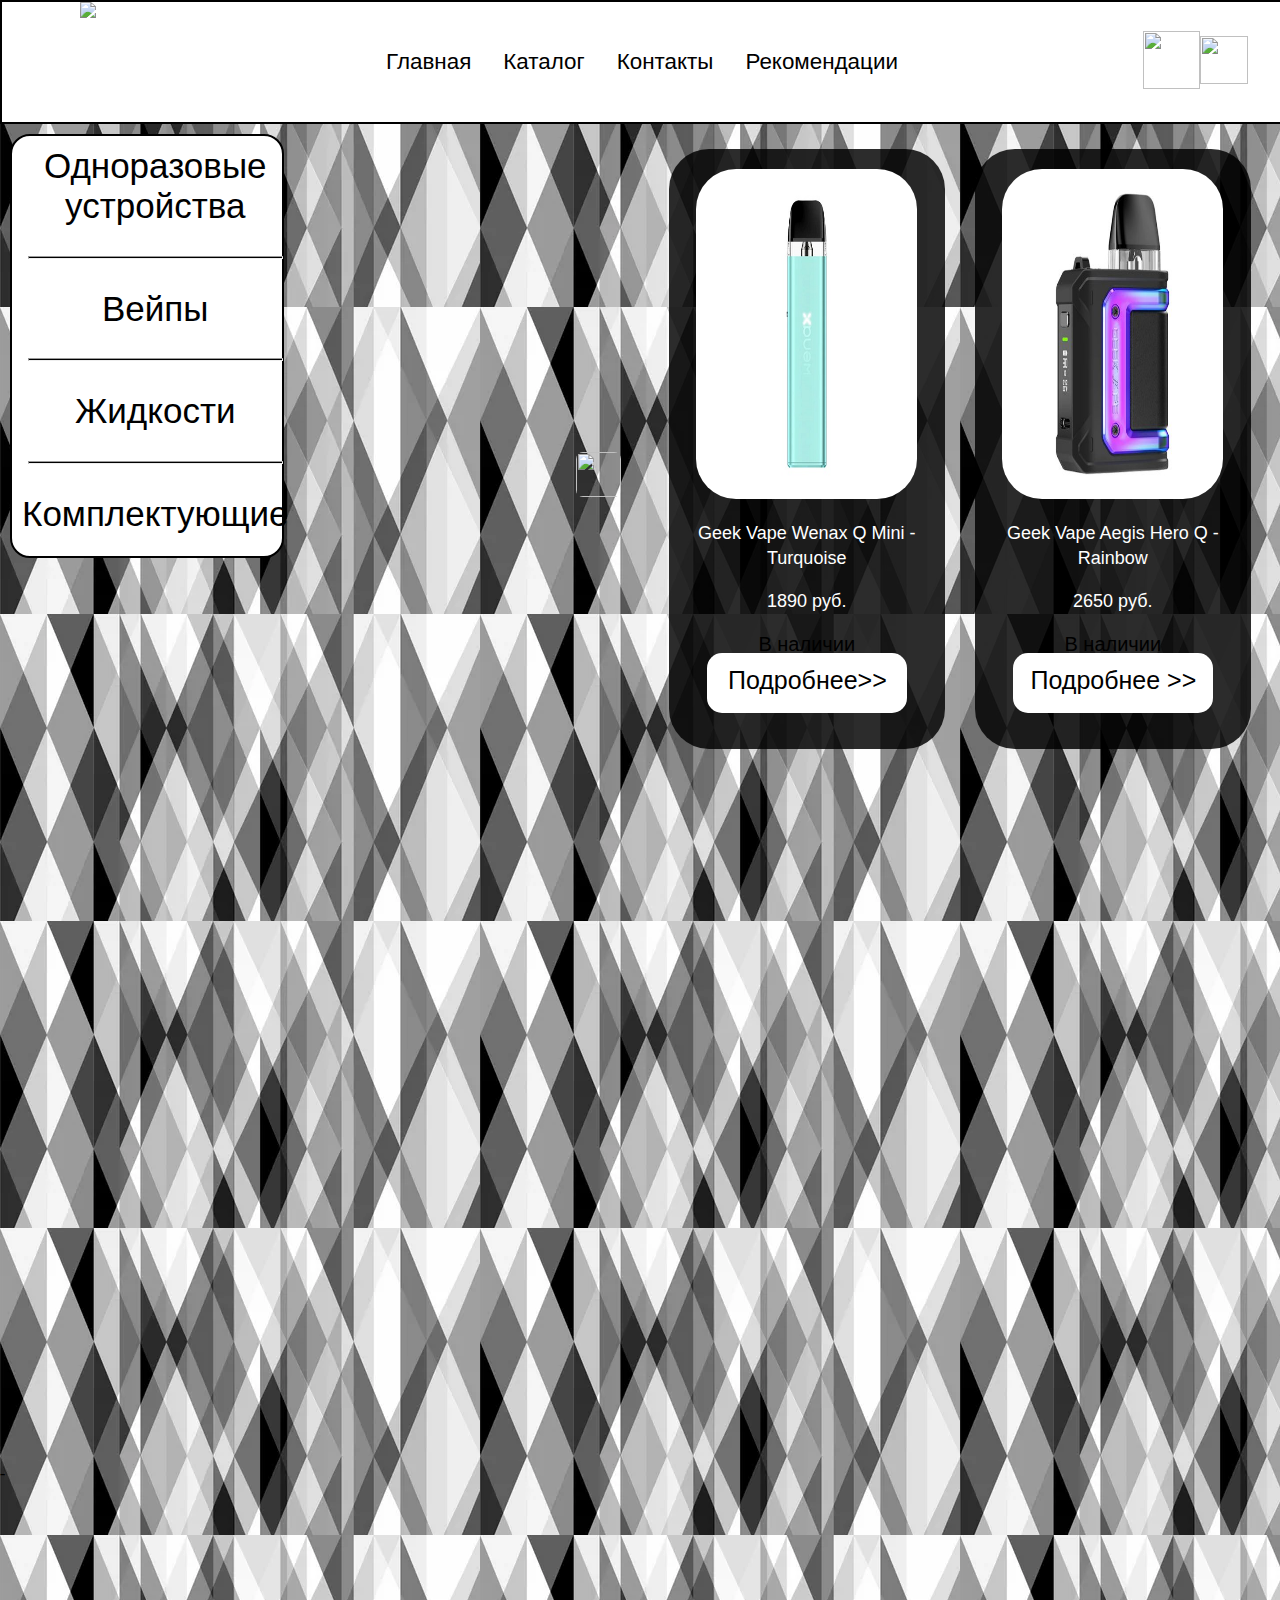
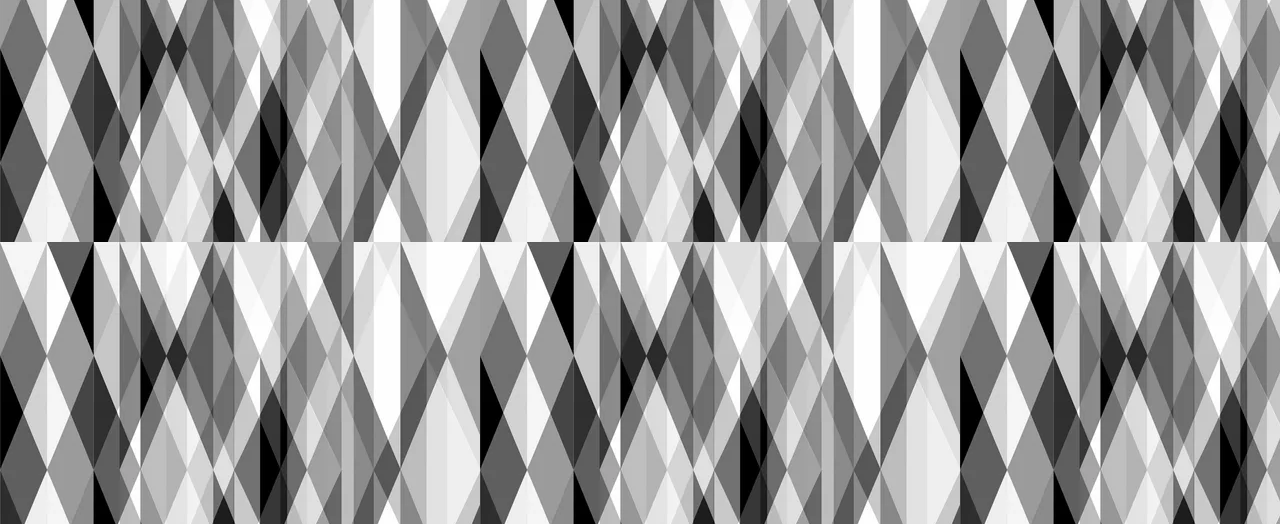
==== index.htm @ 993002d0 "02.11 chuc update" ====
<!DOCTYPE html>
<html lang="ru">
<head>
    <meta charset="UTF-8">
    <meta name="viewport" content="width=device-width, initial-scale=1.0">
    <link rel="stylesheet" href="css/main.css">
    <title>Шапка сайта</title>
</head>
<body>
    <header>
                <div class="navbar">
                    <div class="nav-menu">
                        <div class="logo">
                            <img src="/images/logo.jpg">
                        </div>
                        <div class="menu">
                            <a href="/index.htm">Главная</a>
                            <a href="/catalog.htm">Каталог</a>
                            <a href="">Контакты</a>
                            <a href="">Рекомендации</a>
                        </div>
                        <div class="icons">
                            <a href="#"><img src="/images/backet.jpg" id="basket"></a>
                            <a href="#"><img src="/images/profile.png" id="profile"></a>
                        </div>
                    </div>
                </div>
    </header>

        <div class="catalog-body"> 
                        <div class="product">
                            <a href="#">Одноразовые устройства</a>
                            <hr>
                            <a href="#">Вейпы</a>
                            <hr>
                            <a href="#">Жидкости</a>
                            <hr>
                            <a href="#">Комплектующие</a>
                        </div>

                        
                        <div class="controls">
                            <div class="slide_arrows">
                                <img src="/images/leftafrrow.jpg" id="leftBtn">
                            </div>
                            <div class="slider">
                                <div class="gallery">
                                    <span onclick="window.location='https://example.com';">
                                        <img src="/images/geekvapeWenax-Turquise.jpg">
                                        <p>Geek Vape Wenax Q Mini - Turquoise</p>
                                        <p>1890 руб.</p>
                                        <p1>В наличии</p1>
                                        <div class="price">
                                            <p>Подробнее>></p>
                                        </div>
                                    </span>
                                    <span onclick="window.location='https://example.com';">
                                        <img src="/images/geekvapeAegisHeroQ-Rainbow.jpg">
                                        <p>Geek Vape Aegis Hero Q - Rainbow</p>
                                        <p>2650 руб.</p>
                                        <p1>В наличии</p1>
                                        <div class="price">
                                            <p>Подробнее >></p>
                                        </div>
                                    </span>
                                    <span onclick="window.location='product.html';">
                                        <img src="/images/geekvapeHero2-silver.png">
                                        <p>Geek Vape Aegis Hero Q - Rainbow</p>
                                        <p>3390 руб.</p>
                                        <p1>В наличии</p1>
                                        <div class="price">
                                            <p>Подробнее>></p>
                                        </div>
                                    </span>
                                </div>
                                <div class="gallery">
                                    
                                    <span onclick="window.location='https://example.com';">
                                        <img src="/images/GeekbarPulse12000-watermelonIce.jpg">
                                        <p>Geekbare Pulse 12000 - Watermelon</p>
                                        <p>2250 руб.</p>
                                        <p1>В наличии</p1>
                                        <div class="price">
                                            <p>Подробнее>></p>
                                        </div>
                                    </span>
                                    <span onclick="window.location='https://example.com';">
                                        <img src="/images/geekvapeAegisnano2-dark.jpg">
                                        <p>Geek Vape Aegis Nano 2 - Dark</p>
                                        <p>1890 руб.</p>
                                        <p1>В наличии</p1>
                                        <div class="price">
                                            <p>Подробнее>></p>
                                        </div>
                                    </span>
                                    <span onclick="window.location='https://example.com';">
                                        <img src="/images/Vaporesso-Dojo-Opal-7000-blueRazzberryl.jpg">
                                        <p>Air Max 90 Black Mesh Swoosh</p>
                                        <p>1390 руб.</p>
                                        <p2>Нет в наличии</p2>
                                        <div class="price">
                                            <p>Подробнее>></p>
                                        </div>
                                    </span>
                                </div>
                            </div>
                            <div class="slide_arrows">
                                <img src="/images/rightarrow.jpg" id="rightBtn">
                            </div>
                        </div>-
        </div>


</body>
</html>
<script>
    let horisontalScroll = document.querySelector('.slider');
    let leftBtn = document.getElementById('leftBtn');
    let rightBtn = document.getElementById('rightBtn');

    rightBtn.addEventListener('click', ()=>{
        horisontalScroll.style.scrollBehavior = "smooth";
        horisontalScroll.scrollLeft += 355;
    });

    leftBtn.addEventListener('click', ()=>{
        horisontalScroll.style.scrollBehavior = "smooth";
        horisontalScroll.scrollLeft -= 355;
    });
  </script>
---- css/main.css ----
body, header{
    margin: 0;
    background-image: url(/images/background.jpg);
    background-position: static;
}
.navbar{
    width: 100%;
    height: 120px;
    display: flex;
    justify-content: center;
    background-color: #ffffff;
    border: 2px solid;
    font-family: 'Gill Sans', 'Gill Sans MT', Calibri, 'Trebuchet MS', sans-serif;
}
.nav-menu{
    display: grid;
    width: 98%;
    height: 100%;
    grid-template-columns: 20% 30% 20%;
    column-gap: 15rem;
    justify-content: center;
}
.logo{
    text-align: center;
    img{
        width: 7rem; /* размер лого сайта можешь поменять */
    }
}
.menu{
    display: flex;
    justify-content: center;
    align-items: center;
    column-gap: 2rem;
    font-family: "Pacifico" sans-serif ;
    a{
        position: relative;
        text-decoration: none;
        font-size: 1.4rem;
        color: rgb(0, 0, 0);
    }
    a::before{
        content: '';
        bottom: 0;
        left: 0;
        position: absolute;
        width: 100%;
        height: 2px;
        background-color:#000000;
        transition: 0.5s;
        transform: scaleX(0);
    }
    a:hover::before{
        transform: scaleX(1);
    }
}
.icons{
    display: flex;
    align-items:center;
    justify-content: center;
    #basket{
        width: 3.6rem; /*размеры лого корзины убрать можешь */ 
        height: 3.6rem;
    }
    #profile{
        width: 3rem; /*размеры лого профиля убрать можешь тоже */
        height: 3rem;
    }
}
.catalog-body{
    width: 90%;
    height: 2000px;
    display: grid;
    grid-template-columns: 1fr 3fr;
}

.product{
    padding: 10px;
    margin: 10px;
    display: grid ;
    background-color: #ffffff;
    border: 2px solid;
    font-size: 35px;
    width: 250px;
    height: 400px;
    border-radius: 20px;
    
}
    .product a {
        font-family:'Gill Sans', 'Gill Sans MT', Calibri, 'Trebuchet MS', sans-serif;
        text-decoration: none;
        font-style: none;
        color: black;
        text-align: center;
        transition: 200ms;
    }
    .product a:hover{
        transform:scale(1.1) ;
    }
    hr{
        height: 1px;
        width: 95%;
        background-color: #000000;
    }

.controls{
    display: flex;
    justify-content: center;
    align-items: center;
    width: 50%;
    height: 700px;
    position: relative;
}
.slide_arrows{
    width: 45px;
    height: 45px;
    transition:0.5s;
    margin:2%;
    border-radius: 50%;
    cursor: pointer;
    transition: 100ms;
}
.slide_arrows img{
    width: 45px;
    height: 45px;
    border-radius: 7px;

}
.slider{
    width: 56%;
    display: flex;
    overflow-x: scroll;
    margin-bottom: 50px;
}
.slider::-webkit-scrollbar{
    width: 0;
}
.slider .gallery{
    width: 97%;
    display: flex;
    grid-template-columns: auto auto auto auto;
    grid-gap: 30px;
    padding: 15px;
    flex: none;
}
.slider .gallery img{
    width: 80%;
    height: 55%;
    margin-top: 20px;
    border-radius: 40px;
}
.gallery span{
    width: 500px;
    height: 600px;
    background-color: #000000d3;
    border-radius: 40px;
    text-align: center;
    cursor: pointer;
    position: relative;
}
.gallery p{
    color: #ffffff;
    line-height: 1.4em;
    font-family: 'Gill Sans', 'Gill Sans MT', Calibri, 'Trebuchet MS', sans-serif;
    font-size: 18px;
}
@keyframes gradienttext{
    from{
        color: chartreuse;
    }
    50%{
        color: aqua;
    }
    to{
       color: chartreuse; 
    }
}
@keyframes gradienttext1 {
    from{
        color: red;
    }
    50%{
        color: yellow;
    }
    to{
        color: red;
    }
}
    .gallery p1{
        font-size: 20px;
        animation-name: gradienttext;
        animation-duration: 1s;
        animation-iteration-count: infinite;
        font-family: 'Gill Sans', 'Gill Sans MT', Calibri, 'Trebuchet MS', sans-serif;
    }
    .gallery p2{
        font-size: 20px;
        animation-name: gradienttext1;
        animation-duration: 1s;
        animation-iteration-count: infinite;
        font-family: 'Gill Sans', 'Gill Sans MT', Calibri, 'Trebuchet MS', sans-serif;

    }
.slide_arrows:active{
    transform:scale(1.3);
}
.price{
    background-color: #fff;
    width: 200px;
    height: 60px;
    border-radius: 15px;
    position: absolute;
    bottom: 6%;
    left: 14%;
    transition: 300ms;
    font-family: 'Gill Sans', 'Gill Sans MT', Calibri, 'Trebuchet MS', sans-serif;
    font-size: 25px;
}
.price:hover{
    transform: scale(1.2);
}
.price p{
    color: #000000;
    margin-top: 10px;
    font-size: 25px;
}
.popular-product p{
    position: absolute;
    top: 0;
}

.image-container-catalog {
    position: relative;
    width: 300px; /* Установите нужную ширину */
}

.main-image-catalog {
    width: 100%;
    transition: opacity 0.3s ease;
}

.thumbnails-catalog {
    display: flex;
    justify-content: center;
    margin-top: 10px;
}

.thumbnail-catalog {
    width: 50px; /* Размер миниатюр */
    height: 50px;
    border-radius: 50%; /* Кружковая форма */
    margin: 0 5px;
    cursor: pointer;
    opacity: 0.6;
    transition: opacity 0.3s ease;
}

.thumbnail-catalog:hover {
    opacity: 1; /* Увеличиваем непрозрачность при наведении */
}
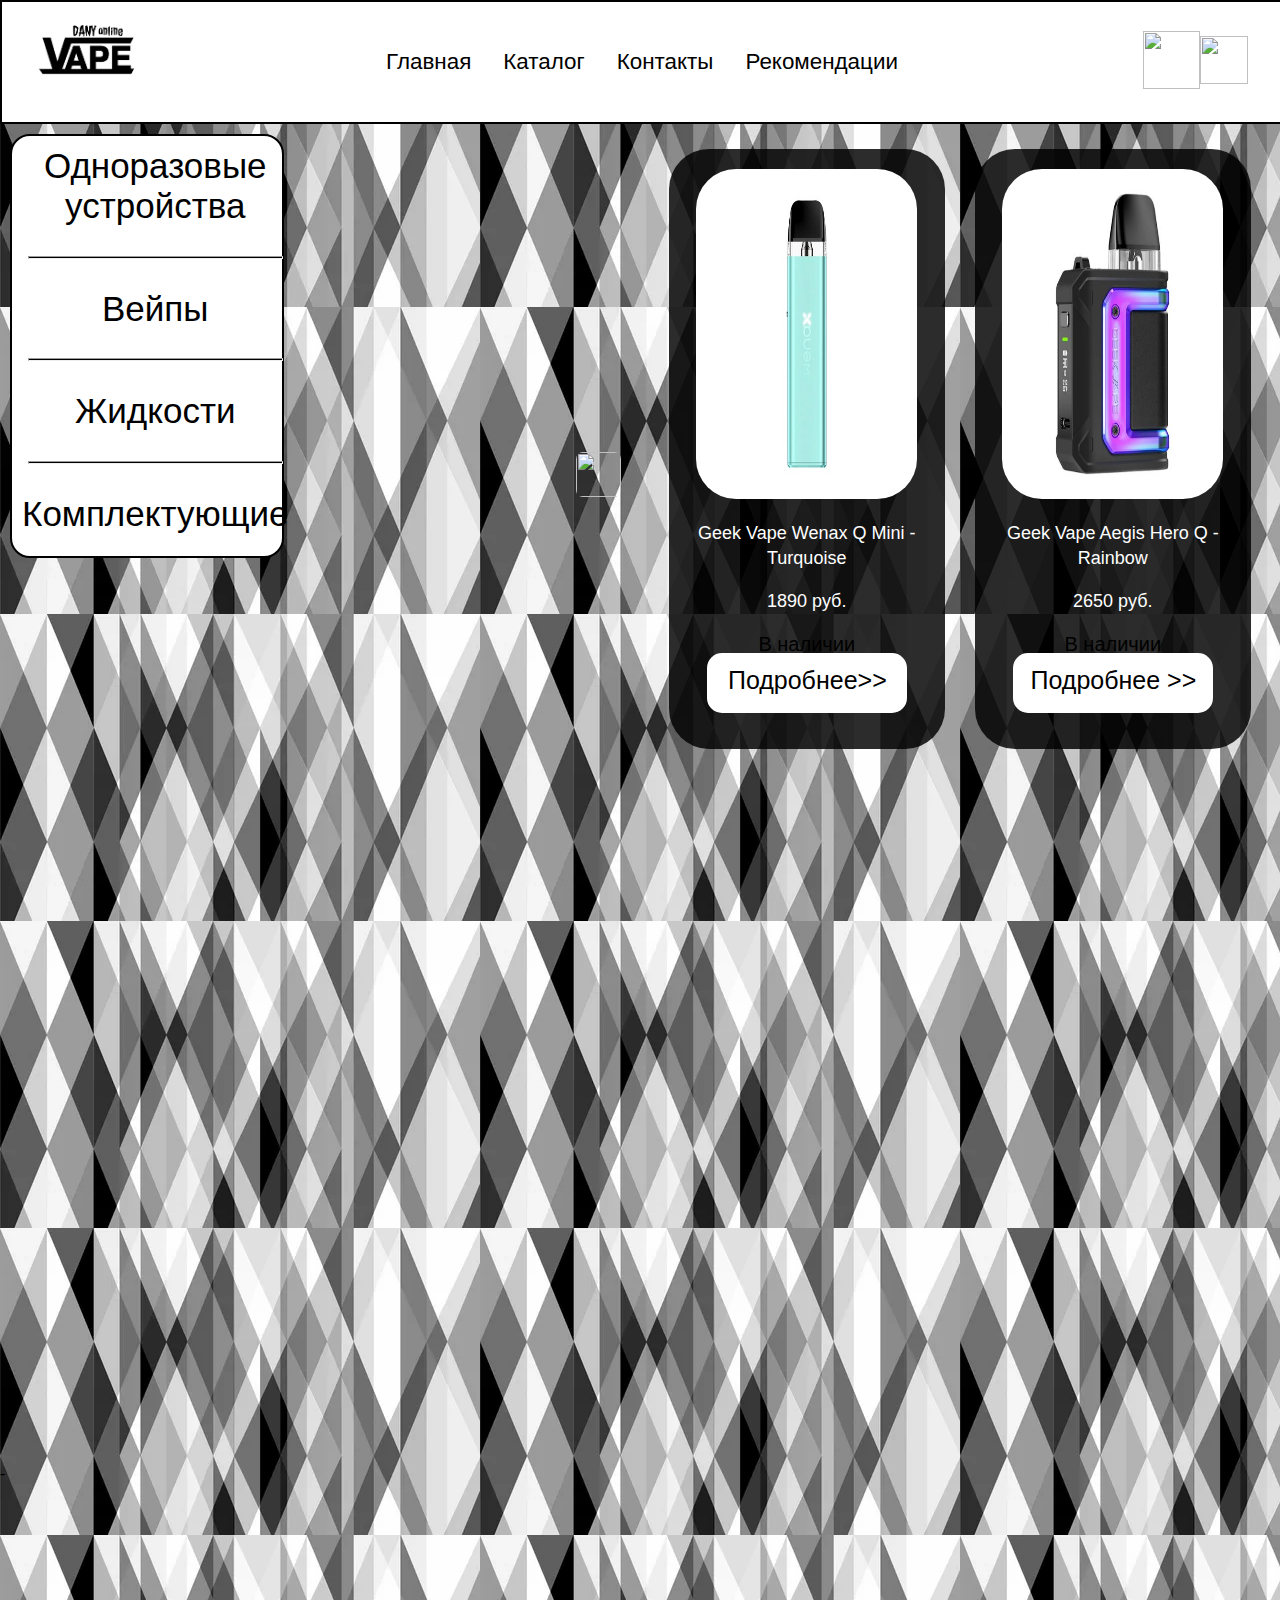
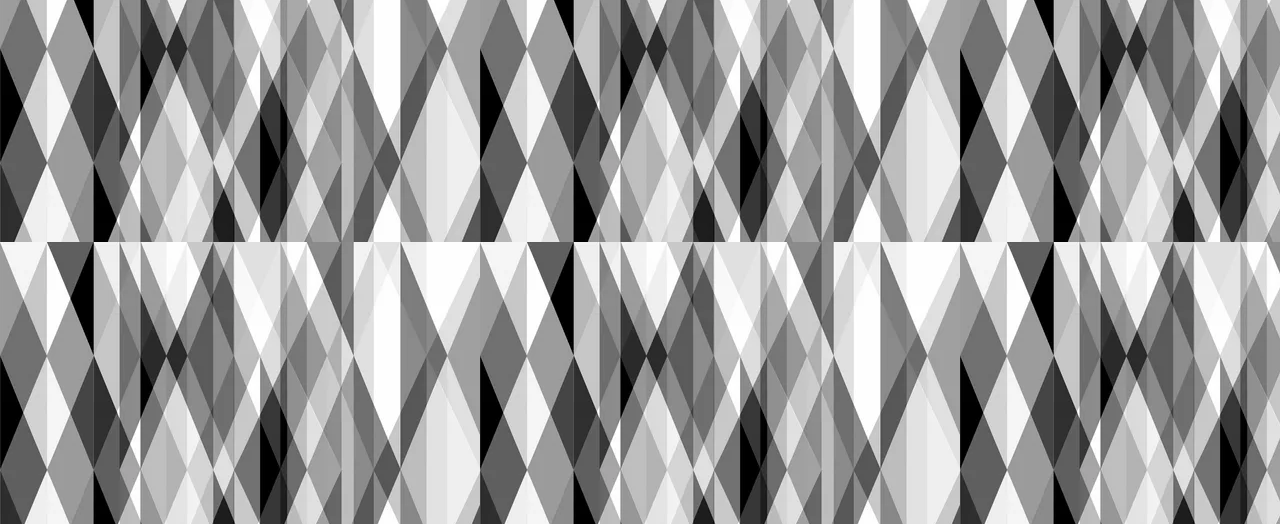
==== commit be143d5d: "05.11 chuc update" ====
--- a/index.htm
+++ b/index.htm
@@ -11,7 +11,7 @@
                 <div class="navbar">
                     <div class="nav-menu">
                         <div class="logo">
-                            <img src="/images/logo.jpg">
+                            <img src="/images/logo.png">
                         </div>
                         <div class="menu">
                             <a href="/index.htm">Главная</a>
--- a/css/main.css
+++ b/css/main.css
@@ -223,37 +223,46 @@
     margin-top: 10px;
     font-size: 25px;
 }
-.popular-product p{
+.catalog-product{
+    width: 300px;
+    height: 300px;
+    background-color: black;
+    margin-top: 10px;
+    display: inline-block;
+    margin-top: 25px;
+    justify-content: center;
+
+}
+.catalog-product p{
+    font-family: 'Gill Sans', 'Gill Sans MT', Calibri, 'Trebuchet MS', sans-serif;
+    color: #fff;
+}
+.catalog-product img{
+    width: 60%;
+    height: 60%;
+    margin-top: 10px;
+    justify-content: center;
+    display: flex;
+    
+}
+.catalog-product-price{
+    background-color: #fff;
+    width: 200px;
+    height: 60px;
+    border-radius: 15px;
     position: absolute;
-    top: 0;
-}
-
-.image-container-catalog {
-    position: relative;
-    width: 300px; /* Установите нужную ширину */
-}
-
-.main-image-catalog {
+    bottom: 6%;
+    left: 14%;
+    transition: 300ms;
+    font-family: 'Gill Sans', 'Gill Sans MT', Calibri, 'Trebuchet MS', sans-serif;
+    font-size: 25px;
+
+}
+.catalog-grid{
+    display: grid;
+    grid-template-columns: 1fr 1fr 1fr;
     width: 100%;
-    transition: opacity 0.3s ease;
-}
-
-.thumbnails-catalog {
-    display: flex;
-    justify-content: center;
-    margin-top: 10px;
-}
-
-.thumbnail-catalog {
-    width: 50px; /* Размер миниатюр */
-    height: 50px;
-    border-radius: 50%; /* Кружковая форма */
-    margin: 0 5px;
-    cursor: pointer;
-    opacity: 0.6;
-    transition: opacity 0.3s ease;
-}
-
-.thumbnail-catalog:hover {
-    opacity: 1; /* Увеличиваем непрозрачность при наведении */
+    grid-auto-rows: 45%;
+    gap: 50px;
+    background-color: red;
 }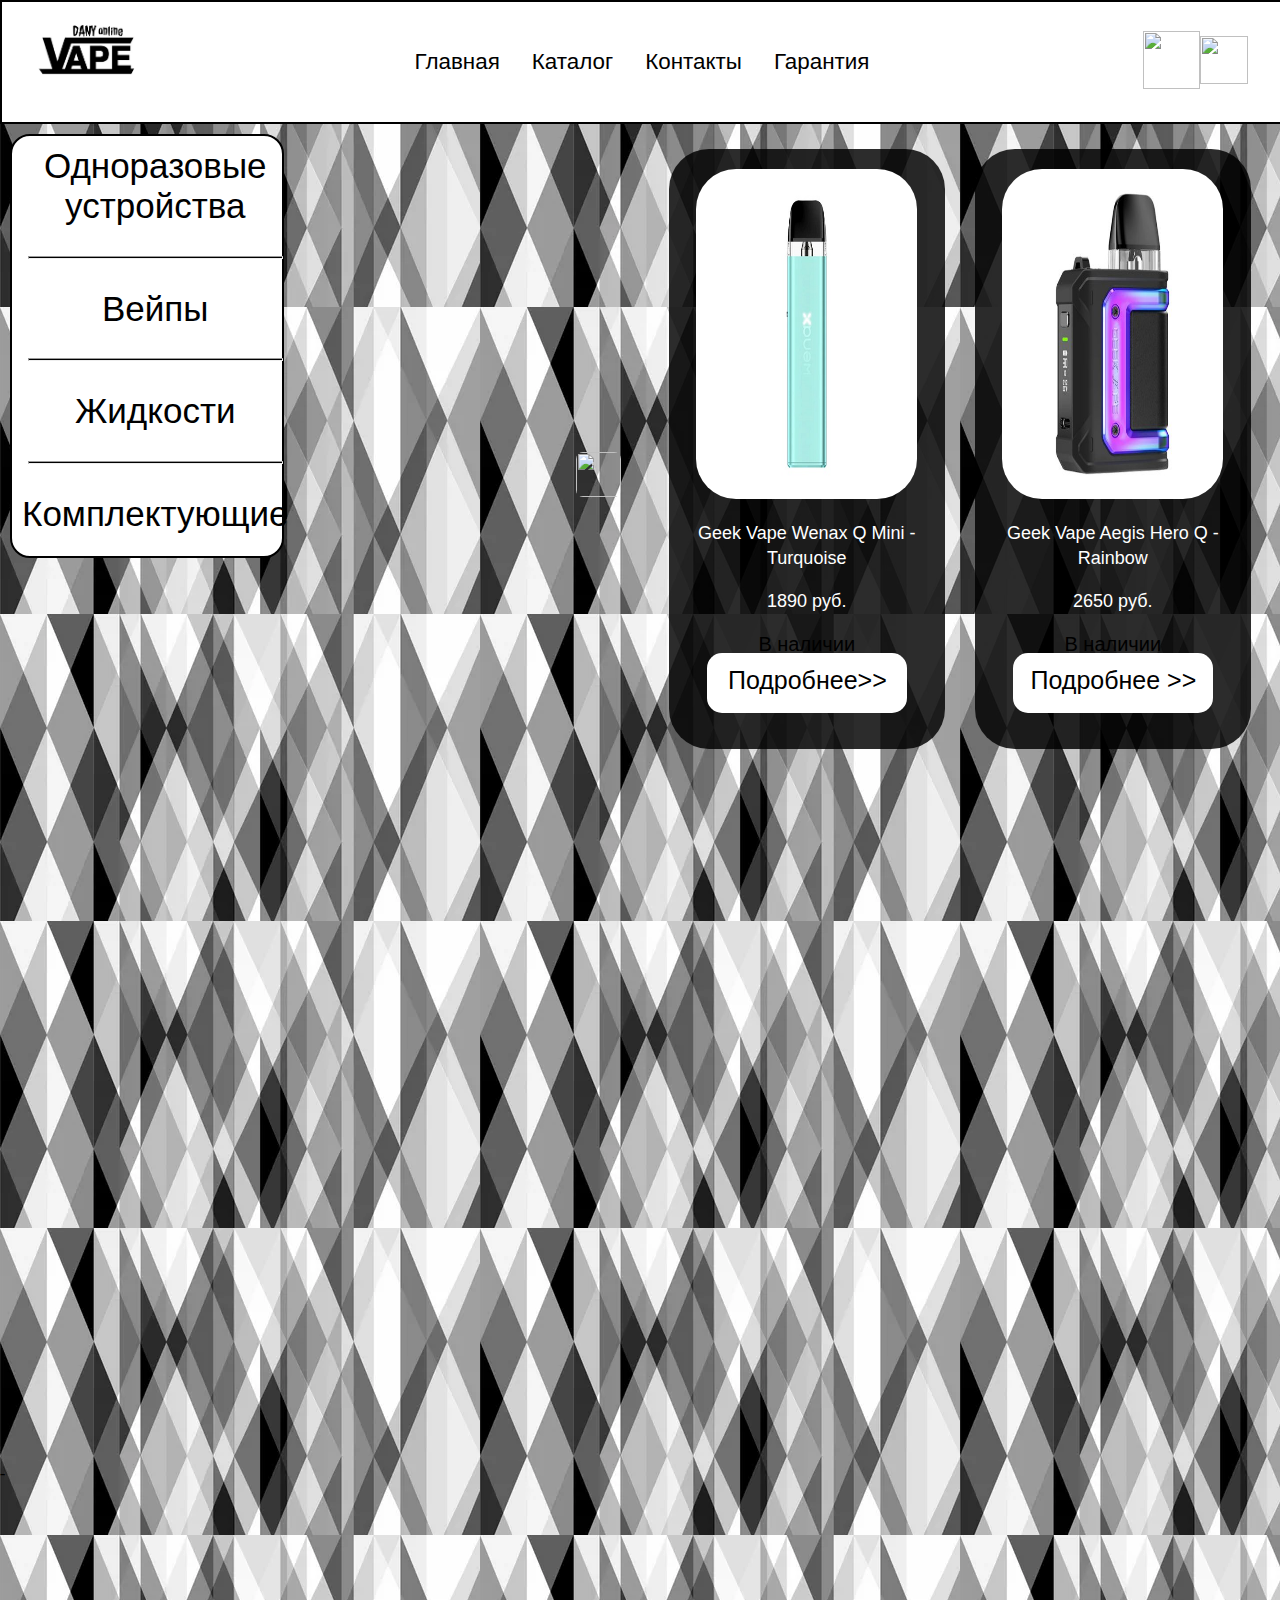
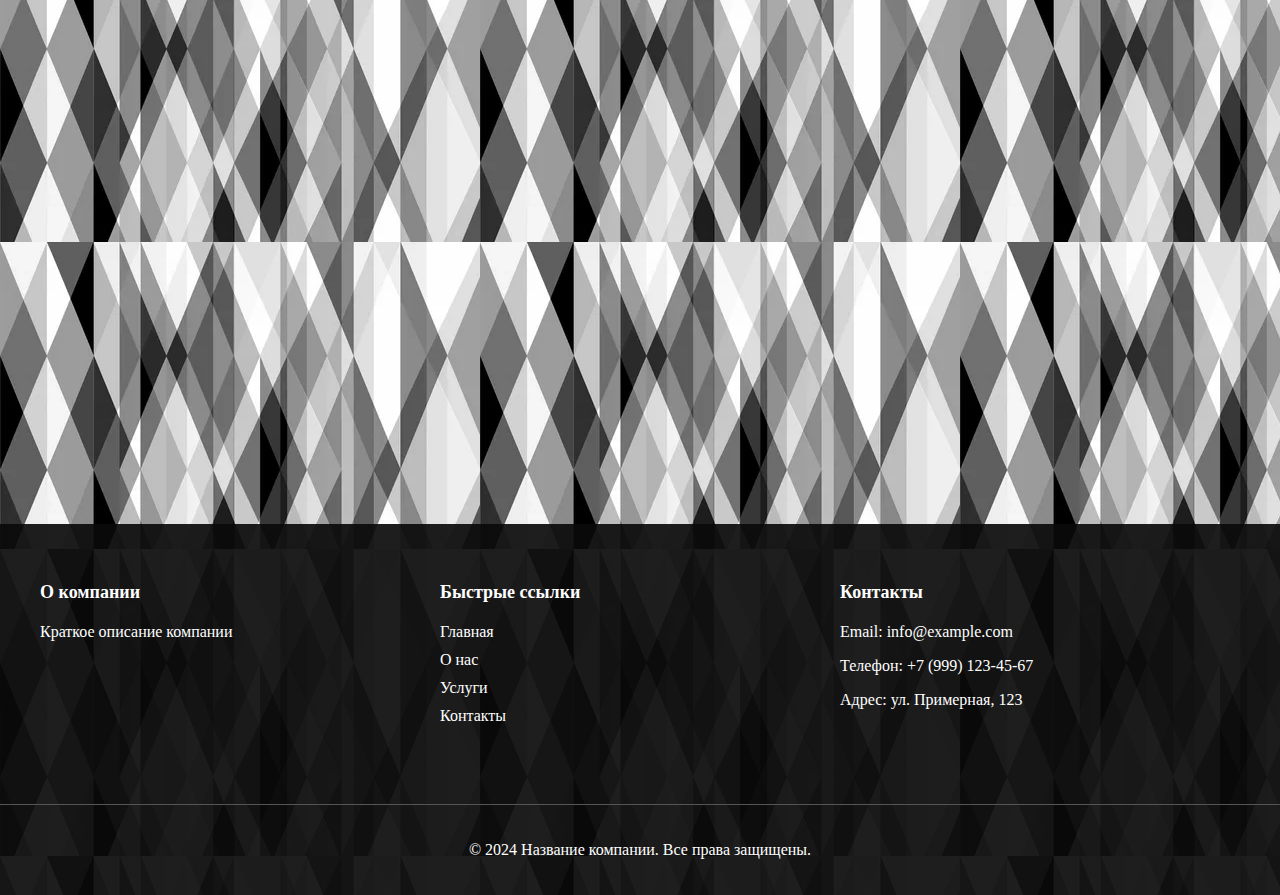
==== commit 97a9f682: "12.11 chuc update" ====
--- a/index.htm
+++ b/index.htm
@@ -4,7 +4,7 @@
     <meta charset="UTF-8">
     <meta name="viewport" content="width=device-width, initial-scale=1.0">
     <link rel="stylesheet" href="css/main.css">
-    <title>Шапка сайта</title>
+    <title>Dany online</title>
 </head>
 <body>
     <header>
@@ -16,8 +16,8 @@
                         <div class="menu">
                             <a href="/index.htm">Главная</a>
                             <a href="/catalog.htm">Каталог</a>
-                            <a href="">Контакты</a>
-                            <a href="">Рекомендации</a>
+                            <a href="/contacts.htm">Контакты</a>
+                            <a href="">Гарантия</a>
                         </div>
                         <div class="icons">
                             <a href="#"><img src="/images/backet.jpg" id="basket"></a>
@@ -65,7 +65,7 @@
                                     </span>
                                     <span onclick="window.location='product.html';">
                                         <img src="/images/geekvapeHero2-silver.png">
-                                        <p>Geek Vape Aegis Hero Q - Rainbow</p>
+                                        <p>Geek Vape Aegis Hero 2 - Silver</p>
                                         <p>3390 руб.</p>
                                         <p1>В наличии</p1>
                                         <div class="price">
@@ -112,6 +112,44 @@
 
 
 </body>
+<footer class="footer">
+    <div class="footer-content">
+        <!-- Company Info Section -->
+        <div class="footer-section">
+            <h3>О компании</h3>
+            <p>Краткое описание компании</p>
+            <div class="social-links">
+                <a href="#"><i class="fab fa-facebook"></i></a>
+                <a href="#"><i class="fab fa-twitter"></i></a>
+                <a href="#"><i class="fab fa-instagram"></i></a>
+            </div>
+        </div>
+
+        <!-- Quick Links Section -->
+        <div class="footer-section">
+            <h3>Быстрые ссылки</h3>
+            <ul>
+                <li><a href="#">Главная</a></li>
+                <li><a href="#">О нас</a></li>
+                <li><a href="#">Услуги</a></li>
+                <li><a href="#">Контакты</a></li>
+            </ul>
+        </div>
+
+        <!-- Contact Info Section -->
+        <div class="footer-section">
+            <h3>Контакты</h3>
+            <p>Email: info@example.com</p>
+            <p>Телефон: +7 (999) 123-45-67</p>
+            <p>Адрес: ул. Примерная, 123</p>
+        </div>
+    </div>
+
+    <!-- Copyright Section -->
+    <div class="footer-bottom">
+        <p>&copy; 2024 Название компании. Все права защищены.</p>
+    </div>
+</footer>
 </html>
 <script>
     let horisontalScroll = document.querySelector('.slider');
--- a/css/main.css
+++ b/css/main.css
@@ -223,46 +223,168 @@
     margin-top: 10px;
     font-size: 25px;
 }
-.catalog-product{
-    width: 300px;
-    height: 300px;
-    background-color: black;
-    margin-top: 10px;
-    display: inline-block;
-    margin-top: 25px;
-    justify-content: center;
-
-}
-.catalog-product p{
-    font-family: 'Gill Sans', 'Gill Sans MT', Calibri, 'Trebuchet MS', sans-serif;
-    color: #fff;
-}
-.catalog-product img{
-    width: 60%;
-    height: 60%;
-    margin-top: 10px;
-    justify-content: center;
-    display: flex;
-    
-}
-.catalog-product-price{
-    background-color: #fff;
-    width: 200px;
-    height: 60px;
-    border-radius: 15px;
-    position: absolute;
-    bottom: 6%;
-    left: 14%;
-    transition: 300ms;
-    font-family: 'Gill Sans', 'Gill Sans MT', Calibri, 'Trebuchet MS', sans-serif;
-    font-size: 25px;
-
-}
-.catalog-grid{
+.catalog-conteiner{
+    width: 100%;
+    display: flex;
+    justify-content: center;
+}
+.catalog{
+    margin-left: 30px;
     display: grid;
-    grid-template-columns: 1fr 1fr 1fr;
-    width: 100%;
+    height: 1000px;
+    grid-template-columns: 350px 350px 350px 350px;
     grid-auto-rows: 45%;
     gap: 50px;
-    background-color: red;
+}
+.product-catalog{
+    height: 475px;
+    width: 300px;
+    border: 1px solid #000000;
+    border-radius: 20px;
+    text-align: center;
+    background-color: #000000bb;
+    padding-left: 15px;
+    font-family: 'Gill Sans', 'Gill Sans MT', Calibri, 'Trebuchet MS', sans-serif;
+
+}
+.product-catalog img{
+    border-radius: 20px;
+    margin:15px auto;
+    height: 230px;
+    width: 230px;
+}
+.price-catalog{
+    background-color: #ffffff;
+    margin: auto;
+    width: 200px;
+    height: 40px;
+    border-radius: 10px;
+    display: flex;
+    justify-content: center;
+    align-items: center;
+}
+
+.product-catalog p{
+    font-size: 1.6em;
+    color: #ffffff;
+}
+.price-catalog p{
+    font-family: 'Gill Sans', 'Gill Sans MT', Calibri, 'Trebuchet MS', sans-serif;
+    color: #000000;
+    font-size: 2em;
+}
+.product-catalog a{
+    text-decoration: none;
+}
+.contact{
+    margin-left: 400px;
+    margin-top: 30px;
+    border-radius: 30px;
+    display: flex;
+    justify-content: center;
+    width: 60%;
+    height: 450px;
+    background-color: #000000c7;
+}
+.top-image img {
+    width: 100%;
+    height: auto;
+    margin-bottom: 20px;
+}
+.contact-content {
+    display: flex;
+    justify-content: space-between;
+    align-items: flex-start;
+    gap: 20px;
+}
+.contact li{
+    font-size: 35px;
+    font-family: 'Gill Sans', 'Gill Sans MT', Calibri, 'Trebuchet MS', sans-serif;
+    color: #ffffff;
+}
+.contact img{
+    width: 200px;
+    height: 200px;
+    margin-top: 10px;
+}
+.contact-text{
+    flex: 1;
+}
+.right-image img {
+    max-width: 300px;
+    height: auto;
+    margin-left: 30px;
+}
+.footer {
+    background-color: #0a0a0aea;
+    color: #fff;
+    padding: 40px 0 20px;
+    margin-top: auto;
+}
+
+.footer-content {
+    max-width: 1200px;
+    margin: 0 auto;
+    display: flex;
+    justify-content: space-around;
+    flex-wrap: wrap;
+    height: 200px;
+}
+
+.footer-section {
+    flex: 1;
+    min-width: 250px;
+}
+
+.footer-section h3 {
+    color: #fff;
+    margin-bottom: 20px;
+    font-size: 18px;
+}
+
+.footer-section ul {
+    list-style: none;
+    padding: 0;
+}
+
+.footer-section ul li {
+    margin-bottom: 10px;
+}
+
+.footer-section a {
+    color: #fff;
+    text-decoration: none;
+    transition: color 0.3s ease;
+}
+
+.footer-section a:hover {
+    color: #ddd;
+}
+
+.social-links {
+    margin-top: 20px;
+}
+
+.social-links a {
+    margin-right: 15px;
+    font-size: 20px;
+}
+
+.footer-bottom {
+    text-align: center;
+    padding-top: 20px;
+    margin-top: 40px;
+    border-top: 1px solid #555;
+}
+
+/* Responsive Design */
+@media (max-width: 768px) {
+    .footer-section {
+        min-width: 100%;
+        text-align: center;
+    }
+    
+    .footer-content {
+        flex-direction: column;
+    }
 }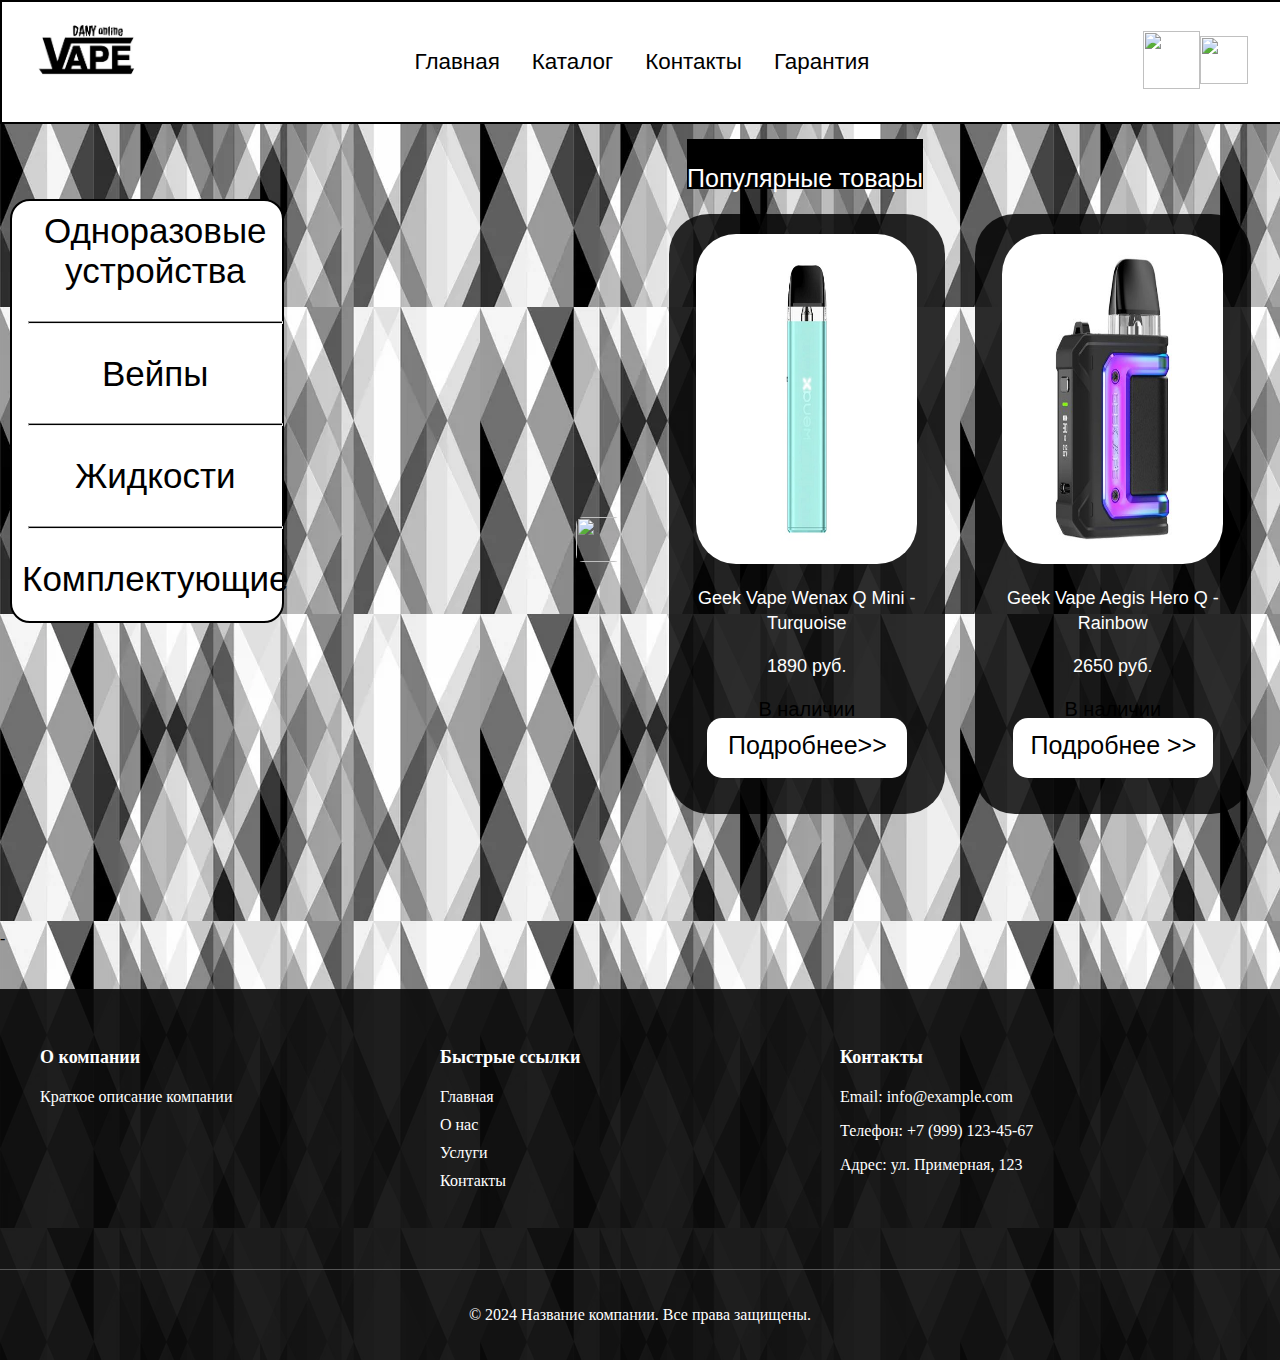
==== commit 5e953f2e: "13.11 chuc update" ====
--- a/index.htm
+++ b/index.htm
@@ -26,7 +26,12 @@
                     </div>
                 </div>
     </header>
-
+                        <div class="popular-product">
+                            <div class="popular-text">
+                            <p>Популярные товары</p>
+                            </div>
+                        </div>
+    
         <div class="catalog-body"> 
                         <div class="product">
                             <a href="#">Одноразовые устройства</a>
--- a/css/main.css
+++ b/css/main.css
@@ -68,9 +68,9 @@
 }
 .catalog-body{
     width: 90%;
-    height: 2000px;
+    height: 800px;
     display: grid;
-    grid-template-columns: 1fr 3fr;
+    grid-template-columns: 1fr 4fr;
 }
 
 .product{
@@ -377,7 +377,6 @@
     border-top: 1px solid #555;
 }
 
-/* Responsive Design */
 @media (max-width: 768px) {
     .footer-section {
         min-width: 100%;
@@ -387,4 +386,21 @@
     .footer-content {
         flex-direction: column;
     }
+}
+.popular-product{
+    text-align: center;
+    display: flex;
+    justify-content: center;
+    width: 100%;
+    height: 50px;
+    margin-top: 15px;
+}
+.popular-text{
+    background-color: #000000;
+    margin-left: 330px;
+}
+.popular-text p{
+    font-family:'Gill Sans', 'Gill Sans MT', Calibri, 'Trebuchet MS', sans-serif;
+    color: #fff;
+    font-size: 25px;
 }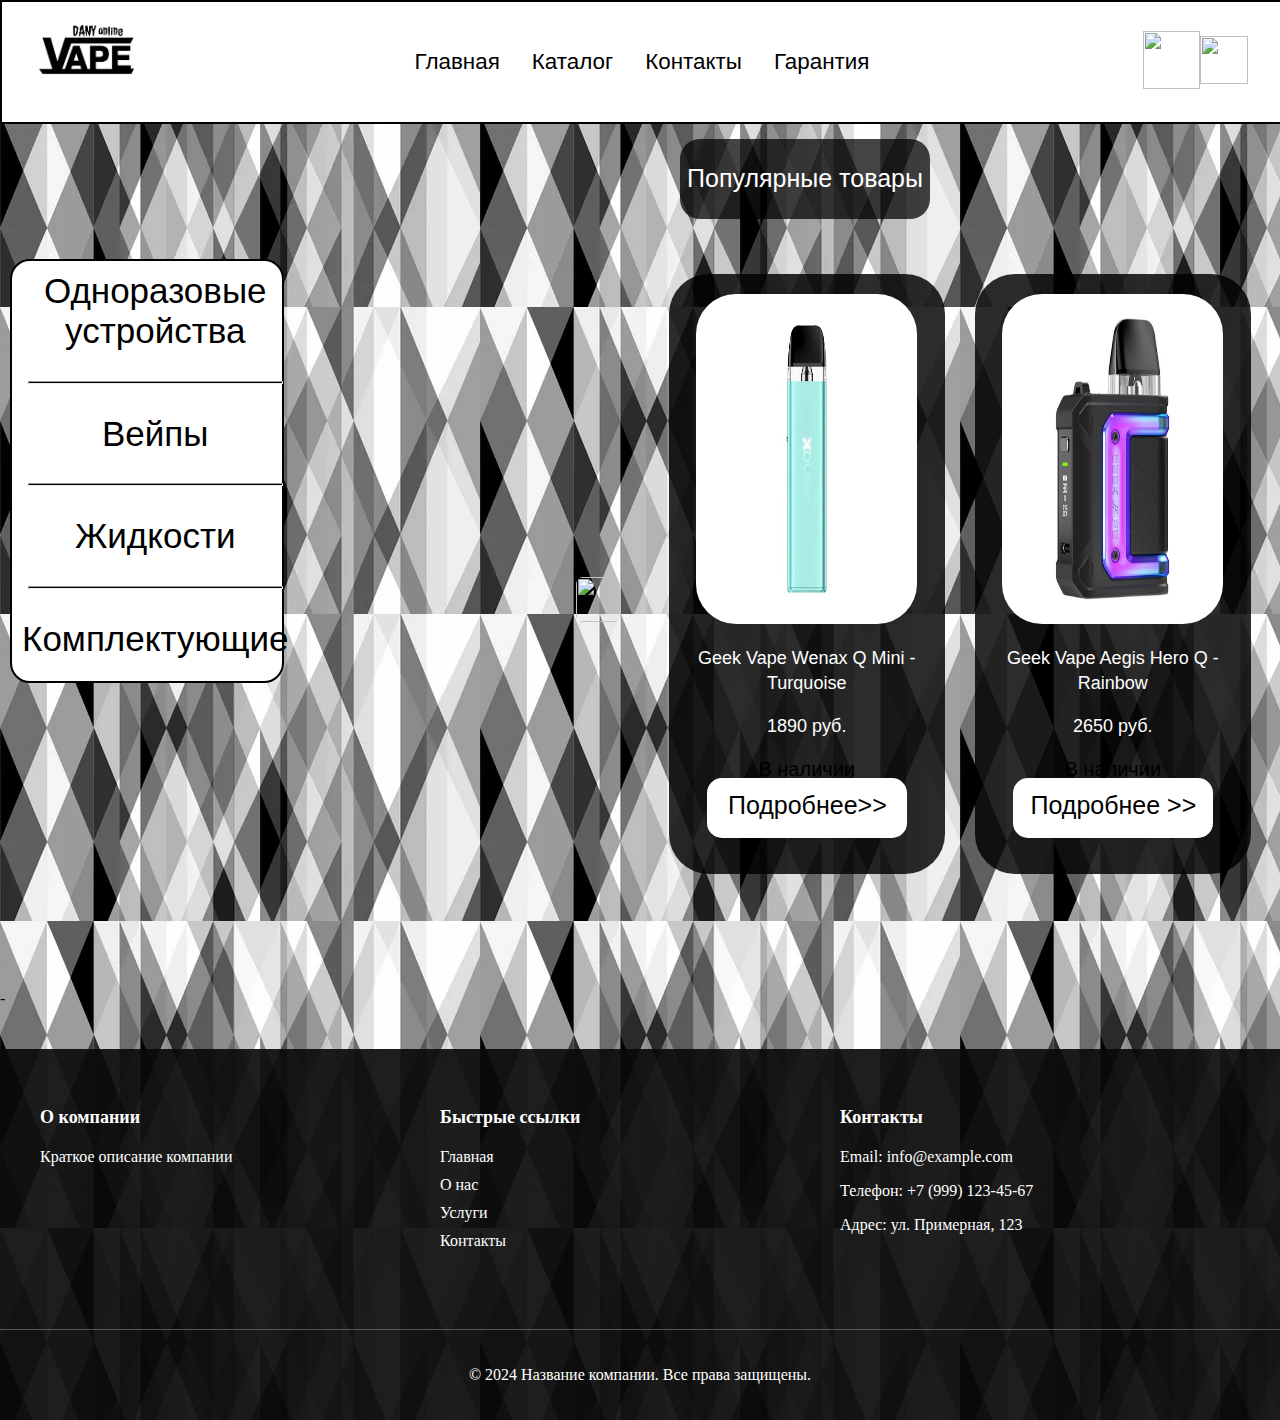
==== commit 86c1b88a: "25.11 chuc update" ====
--- a/index.htm
+++ b/index.htm
@@ -17,7 +17,7 @@
                             <a href="/index.htm">Главная</a>
                             <a href="/catalog.htm">Каталог</a>
                             <a href="/contacts.htm">Контакты</a>
-                            <a href="">Гарантия</a>
+                            <a href="/garantia.htm">Гарантия</a>
                         </div>
                         <div class="icons">
                             <a href="#"><img src="/images/backet.jpg" id="basket"></a>
--- a/css/main.css
+++ b/css/main.css
@@ -71,6 +71,7 @@
     height: 800px;
     display: grid;
     grid-template-columns: 1fr 4fr;
+    margin-top: 60px;
 }
 
 .product{
@@ -396,8 +397,11 @@
     margin-top: 15px;
 }
 .popular-text{
-    background-color: #000000;
+    background-color: #000000bb;
     margin-left: 330px;
+    border-radius: 20px;
+    width: 250px;
+    height: 80px;
 }
 .popular-text p{
     font-family:'Gill Sans', 'Gill Sans MT', Calibri, 'Trebuchet MS', sans-serif;
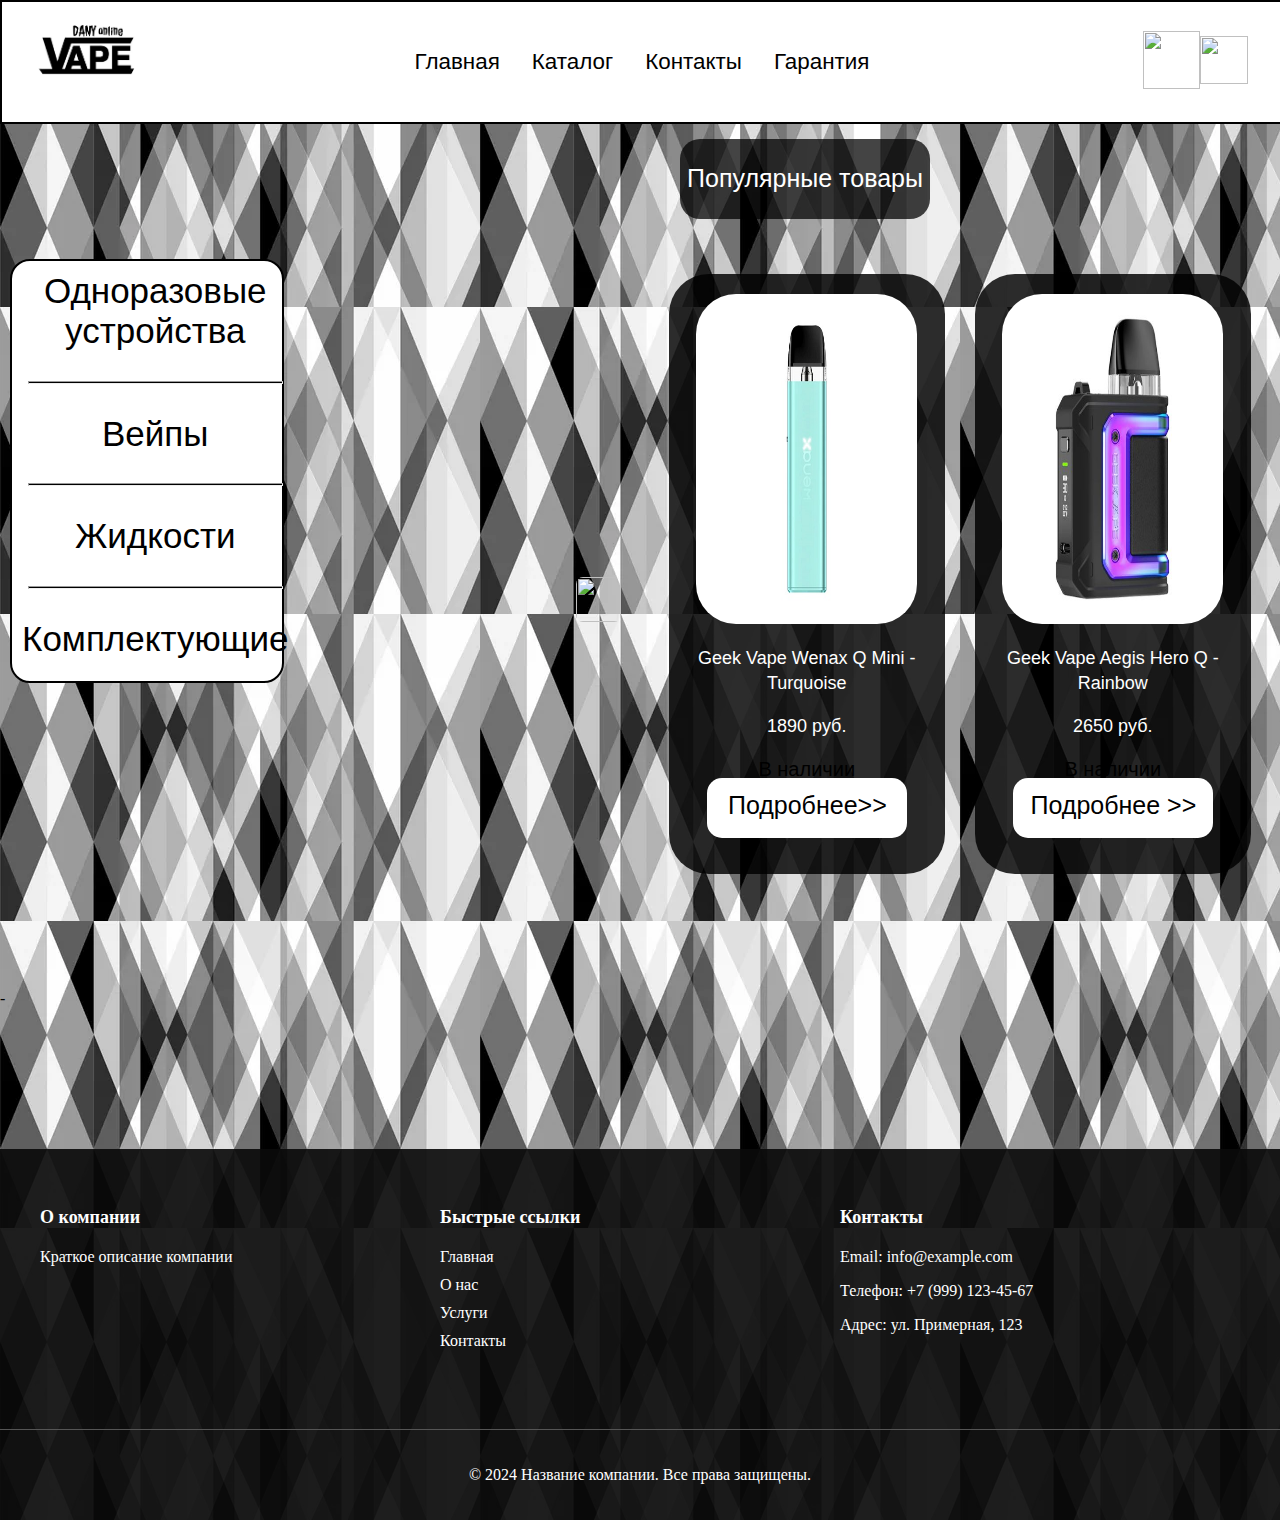
==== commit 1121a7bf: "02.12 home update" ====
--- a/index.htm
+++ b/index.htm
@@ -15,7 +15,7 @@
                         </div>
                         <div class="menu">
                             <a href="/index.htm">Главная</a>
-                            <a href="/catalog.htm">Каталог</a>
+                            <a href="/catalog-main.htm">Каталог</a>
                             <a href="/contacts.htm">Контакты</a>
                             <a href="/garantia.htm">Гарантия</a>
                         </div>
--- a/css/main.css
+++ b/css/main.css
@@ -274,12 +274,15 @@
     color: #000000;
     font-size: 2em;
 }
+.price-catalog:hover{
+    transform: scale(1.2);
+}
 .product-catalog a{
     text-decoration: none;
 }
 .contact{
     margin-left: 400px;
-    margin-top: 30px;
+    margin-top: 50px;
     border-radius: 30px;
     display: flex;
     justify-content: center;
@@ -298,6 +301,9 @@
     align-items: flex-start;
     gap: 20px;
 }
+.contact ul{
+    margin-top: 120px;
+}
 .contact li{
     font-size: 35px;
     font-family: 'Gill Sans', 'Gill Sans MT', Calibri, 'Trebuchet MS', sans-serif;
@@ -306,7 +312,7 @@
 .contact img{
     width: 200px;
     height: 200px;
-    margin-top: 10px;
+    margin-top: 100px;
 }
 .contact-text{
     flex: 1;
@@ -320,7 +326,7 @@
     background-color: #0a0a0aea;
     color: #fff;
     padding: 40px 0 20px;
-    margin-top: auto;
+    margin-top: 100px;
 }
 
 .footer-content {
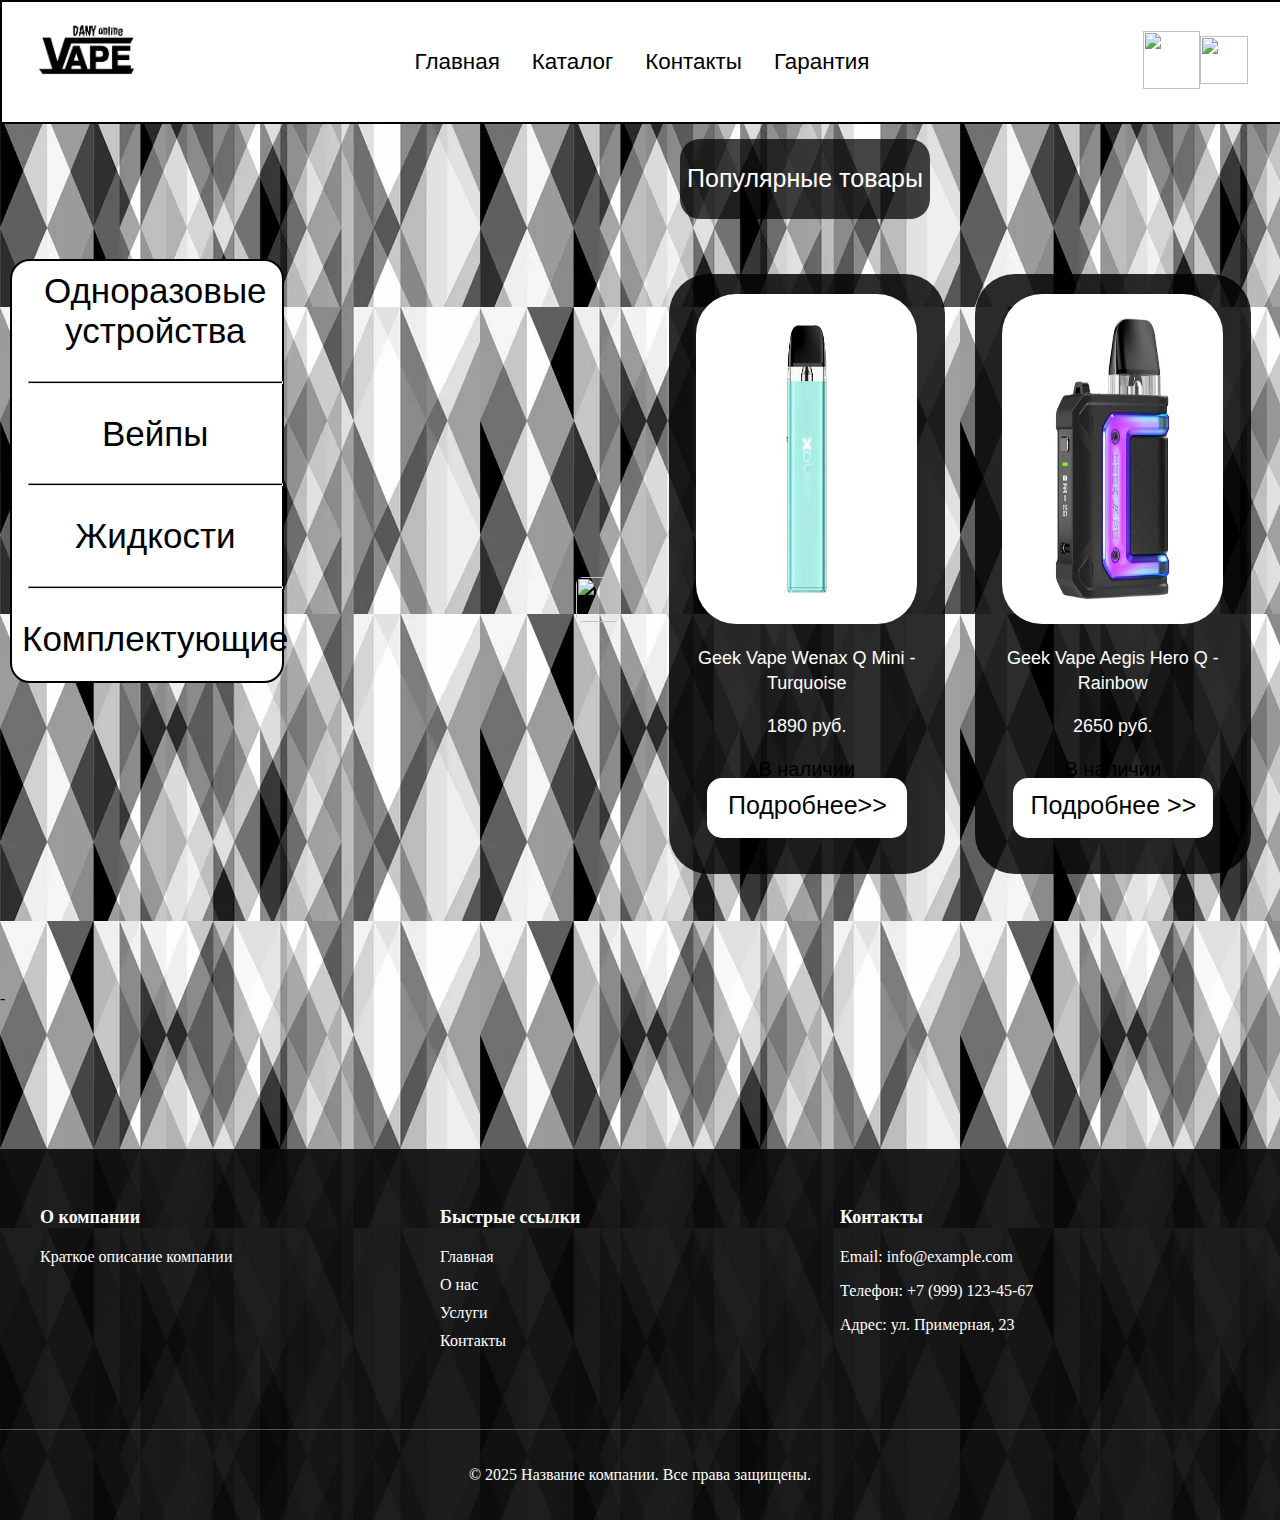
==== commit 5dbe19db: "5555" ====
--- a/index.htm
+++ b/index.htm
@@ -21,11 +21,12 @@
                         </div>
                         <div class="icons">
                             <a href="#"><img src="/images/backet.jpg" id="basket"></a>
-                            <a href="#"><img src="/images/profile.png" id="profile"></a>
+                            <a href="profile.html"><img src="/images/profile.png" id="profile"></a>
                         </div>
                     </div>
                 </div>
     </header>
+
                         <div class="popular-product">
                             <div class="popular-text">
                             <p>Популярные товары</p>
@@ -34,13 +35,13 @@
     
         <div class="catalog-body"> 
                         <div class="product">
-                            <a href="#">Одноразовые устройства</a>
+                            <a href="odnorazki-catalog.htm">Одноразовые устройства</a>
                             <hr>
-                            <a href="#">Вейпы</a>
+                            <a href="vape-catalog.htm">Вейпы</a>
                             <hr>
-                            <a href="#">Жидкости</a>
+                            <a href="zhidkosti-catalog.htm">Жидкости</a>
                             <hr>
-                            <a href="#">Комплектующие</a>
+                            <a href="kompletk-catalog.htm">Комплектующие</a>
                         </div>
 
                         
@@ -146,13 +147,13 @@
             <h3>Контакты</h3>
             <p>Email: info@example.com</p>
             <p>Телефон: +7 (999) 123-45-67</p>
-            <p>Адрес: ул. Примерная, 123</p>
+            <p>Адрес: ул. Примерная, 23</p>
         </div>
     </div>
 
     <!-- Copyright Section -->
     <div class="footer-bottom">
-        <p>&copy; 2024 Название компании. Все права защищены.</p>
+        <p>&copy; 2025 Название компании. Все права защищены.</p>
     </div>
 </footer>
 </html>
